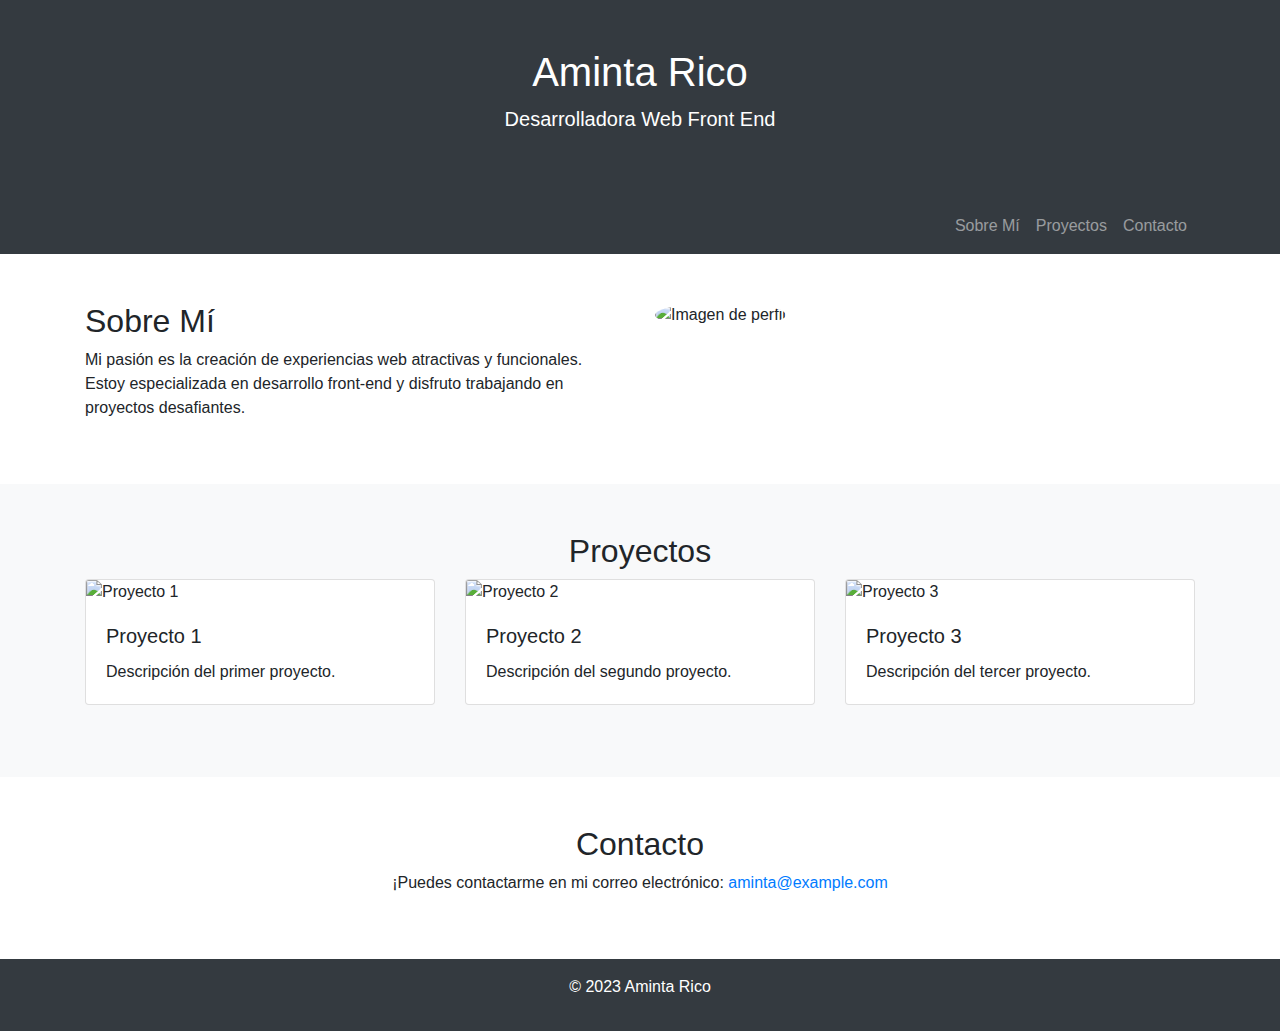
==== Index.html @ b75097c9 "Initial commit" ====
<!DOCTYPE html>
<html lang="es">
<head>
    <meta charset="UTF-8">
    <meta name="viewport" content="width=device-width, initial-scale=1.0">
    <link href="https://cdn.jsdelivr.net/npm/bootstrap@4.5.2/dist/css/bootstrap.min.css" rel="stylesheet">
    <title>Portafolio de Aminta Rico - Desarrolladora Web Front End</title>
</head>
<body>
    <header class="bg-dark text-white text-center py-5">
        <h1>Aminta Rico</h1>
        <p class="lead">Desarrolladora Web Front End</p>
    </header>
    <nav class="navbar navbar-expand-lg navbar-dark bg-dark">
        <div class="container">
            <button class="navbar-toggler" type="button" data-toggle="collapse" data-target="#navbarNav" aria-controls="navbarNav" aria-expanded="false" aria-label="Toggle navigation">
                <span class="navbar-toggler-icon"></span>
            </button>
            <div class="collapse navbar-collapse" id="navbarNav">
                <ul class="navbar-nav ml-auto">
                    <li class="nav-item">
                        <a class="nav-link" href="#sobre-mi">Sobre Mí</a>
                    </li>
                    <li class="nav-item">
                        <a class="nav-link" href="#proyectos">Proyectos</a>
                    </li>
                    <li class="nav-item">
                        <a class="nav-link" href="#contacto">Contacto</a>
                    </li>
                </ul>
            </div>
        </div>
    </nav>
    <section id="sobre-mi" class="py-5">
        <div class="container">
            <div class="row">
                <div class="col-lg-6">
                    <h2>Sobre Mí</h2>
                    <p>Mi pasión es la creación de experiencias web atractivas y funcionales. Estoy especializada en desarrollo front-end y disfruto trabajando en proyectos desafiantes.</p>
                </div>
                <div class="col-lg-6">
                    <img src="placeholder-image.jpg" alt="Imagen de perfil" class="img-fluid rounded-circle">
                </div>
            </div>
        </div>
    </section>
    <section id="proyectos" class="py-5 bg-light">
        <div class="container">
            <h2 class="text-center">Proyectos</h2>
            <div class="row">
                <div class="col-md-4">
                    <div class="card mb-4">
                        <img src="project1.jpg" alt="Proyecto 1" class="card-img-top">
                        <div class="card-body">
                            <h5 class="card-title">Proyecto 1</h5>
                            <p class="card-text">Descripción del primer proyecto.</p>
                        </div>
                    </div>
                </div>
                <div class="col-md-4">
                    <div class="card mb-4">
                        <img src="project2.jpg" alt="Proyecto 2" class="card-img-top">
                        <div class="card-body">
                            <h5 class="card-title">Proyecto 2</h5>
                            <p class="card-text">Descripción del segundo proyecto.</p>
                        </div>
                    </div>
                </div>
                <div class="col-md-4">
                    <div class="card mb-4">
                        <img src="project3.jpg" alt="Proyecto 3" class="card-img-top">
                        <div class="card-body">
                            <h5 class="card-title">Proyecto 3</h5>
                            <p class="card-text">Descripción del tercer proyecto.</p>
                        </div>
                    </div>
                </div>
            </div>
        </div>
    </section>
    <section id="contacto" class="py-5">
        <div class="container">
            <h2 class="text-center">Contacto</h2>
            <p class="text-center">¡Puedes contactarme en mi correo electrónico: <a href="mailto:aminta@example.com">aminta@example.com</a></p>
        </div>
    </section>
    <footer class="bg-dark text-white text-center py-3">
        <p>&copy; 2023 Aminta Rico</p>
    </footer>
    
    <script src="https://code.jquery.com/jquery-3.5.1.slim.min.js"></script>
    <script src="https://cdn.jsdelivr.net/npm/bootstrap@4.5.2/dist/js/bootstrap.min.js"></script>
</body>
</html>
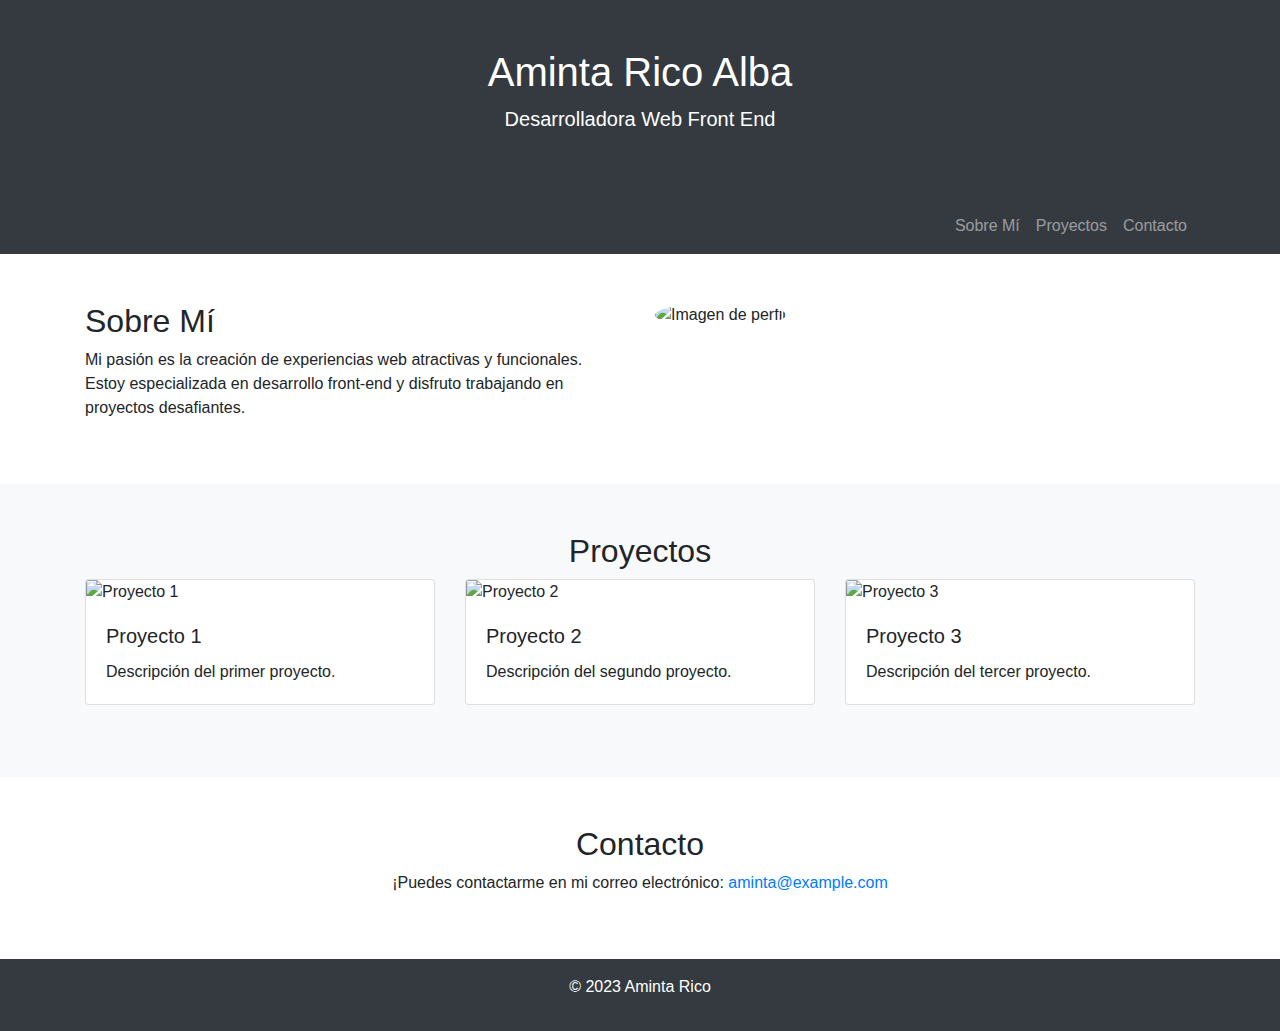
==== commit 1dc7cc24: "name" ====
--- a/Index.html
+++ b/Index.html
@@ -8,7 +8,7 @@
 </head>
 <body>
     <header class="bg-dark text-white text-center py-5">
-        <h1>Aminta Rico</h1>
+        <h1>Aminta Rico Alba</h1>
         <p class="lead">Desarrolladora Web Front End</p>
     </header>
     <nav class="navbar navbar-expand-lg navbar-dark bg-dark">
